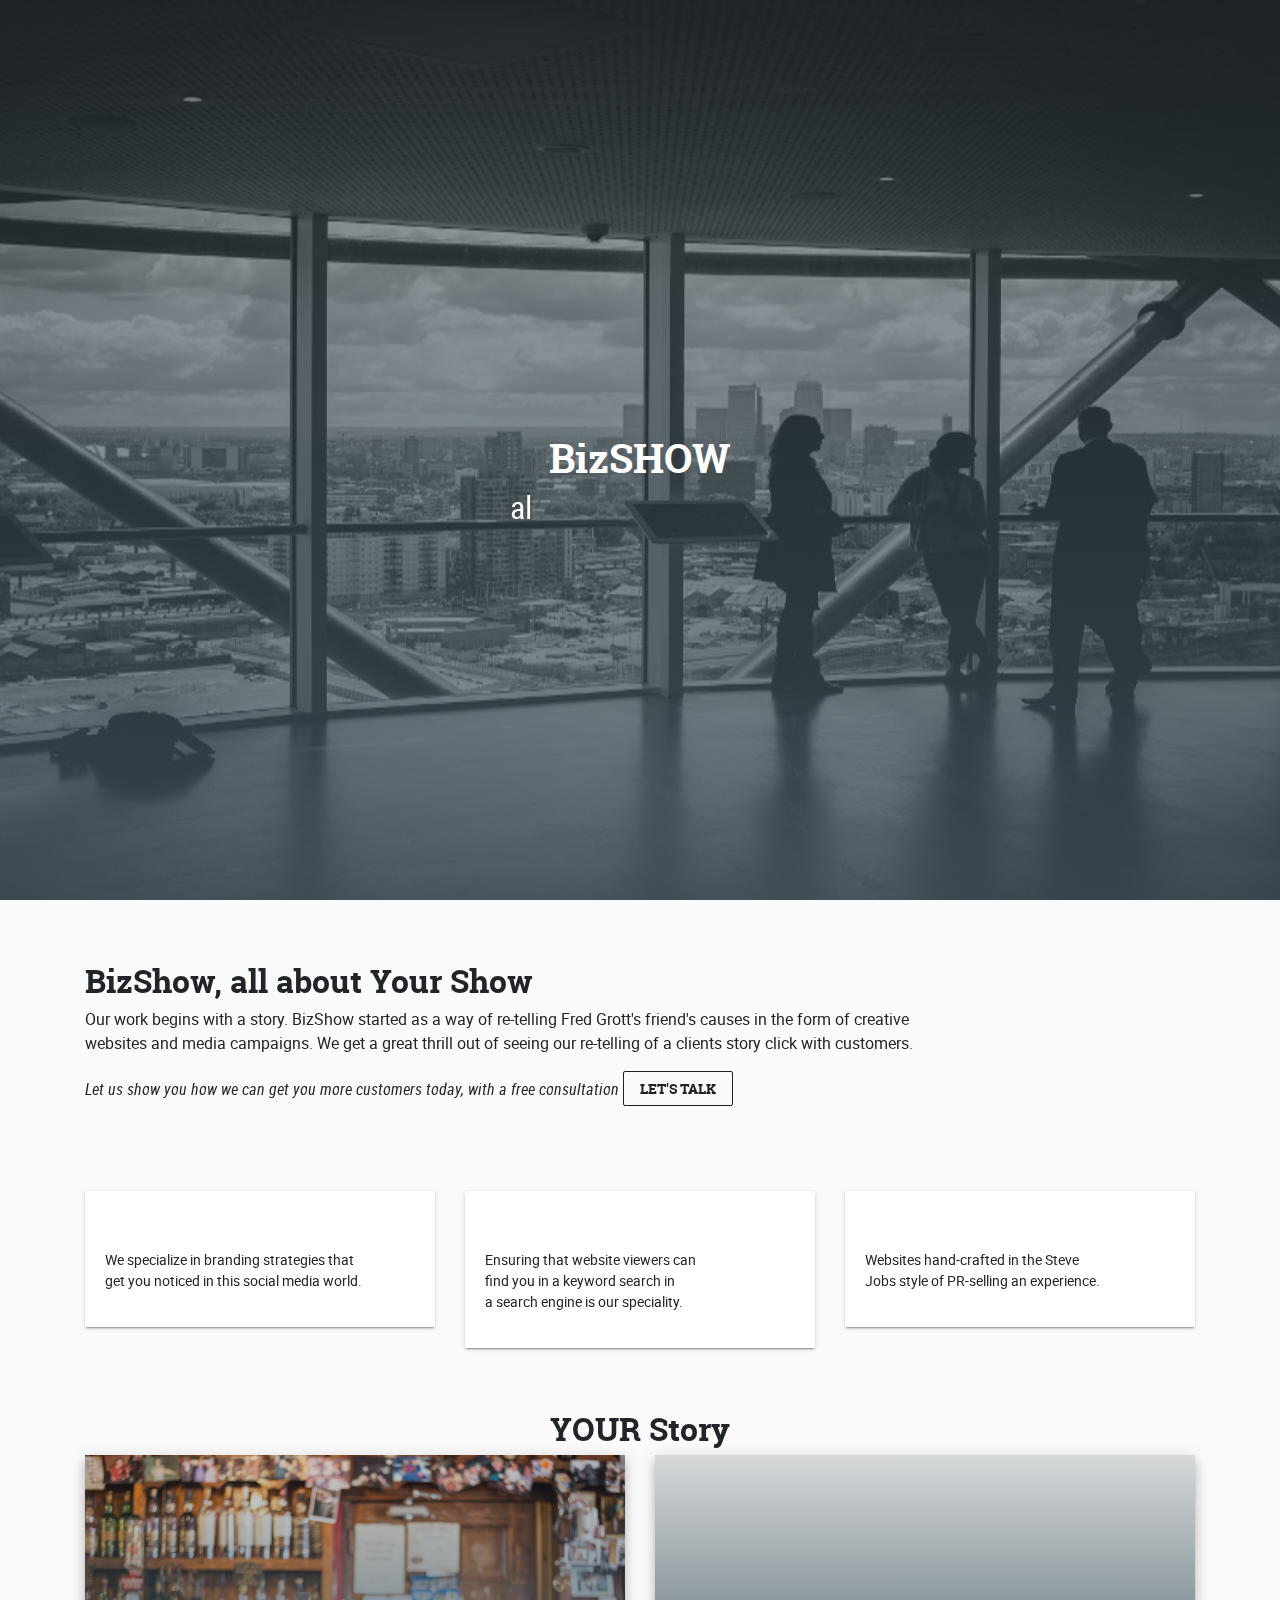
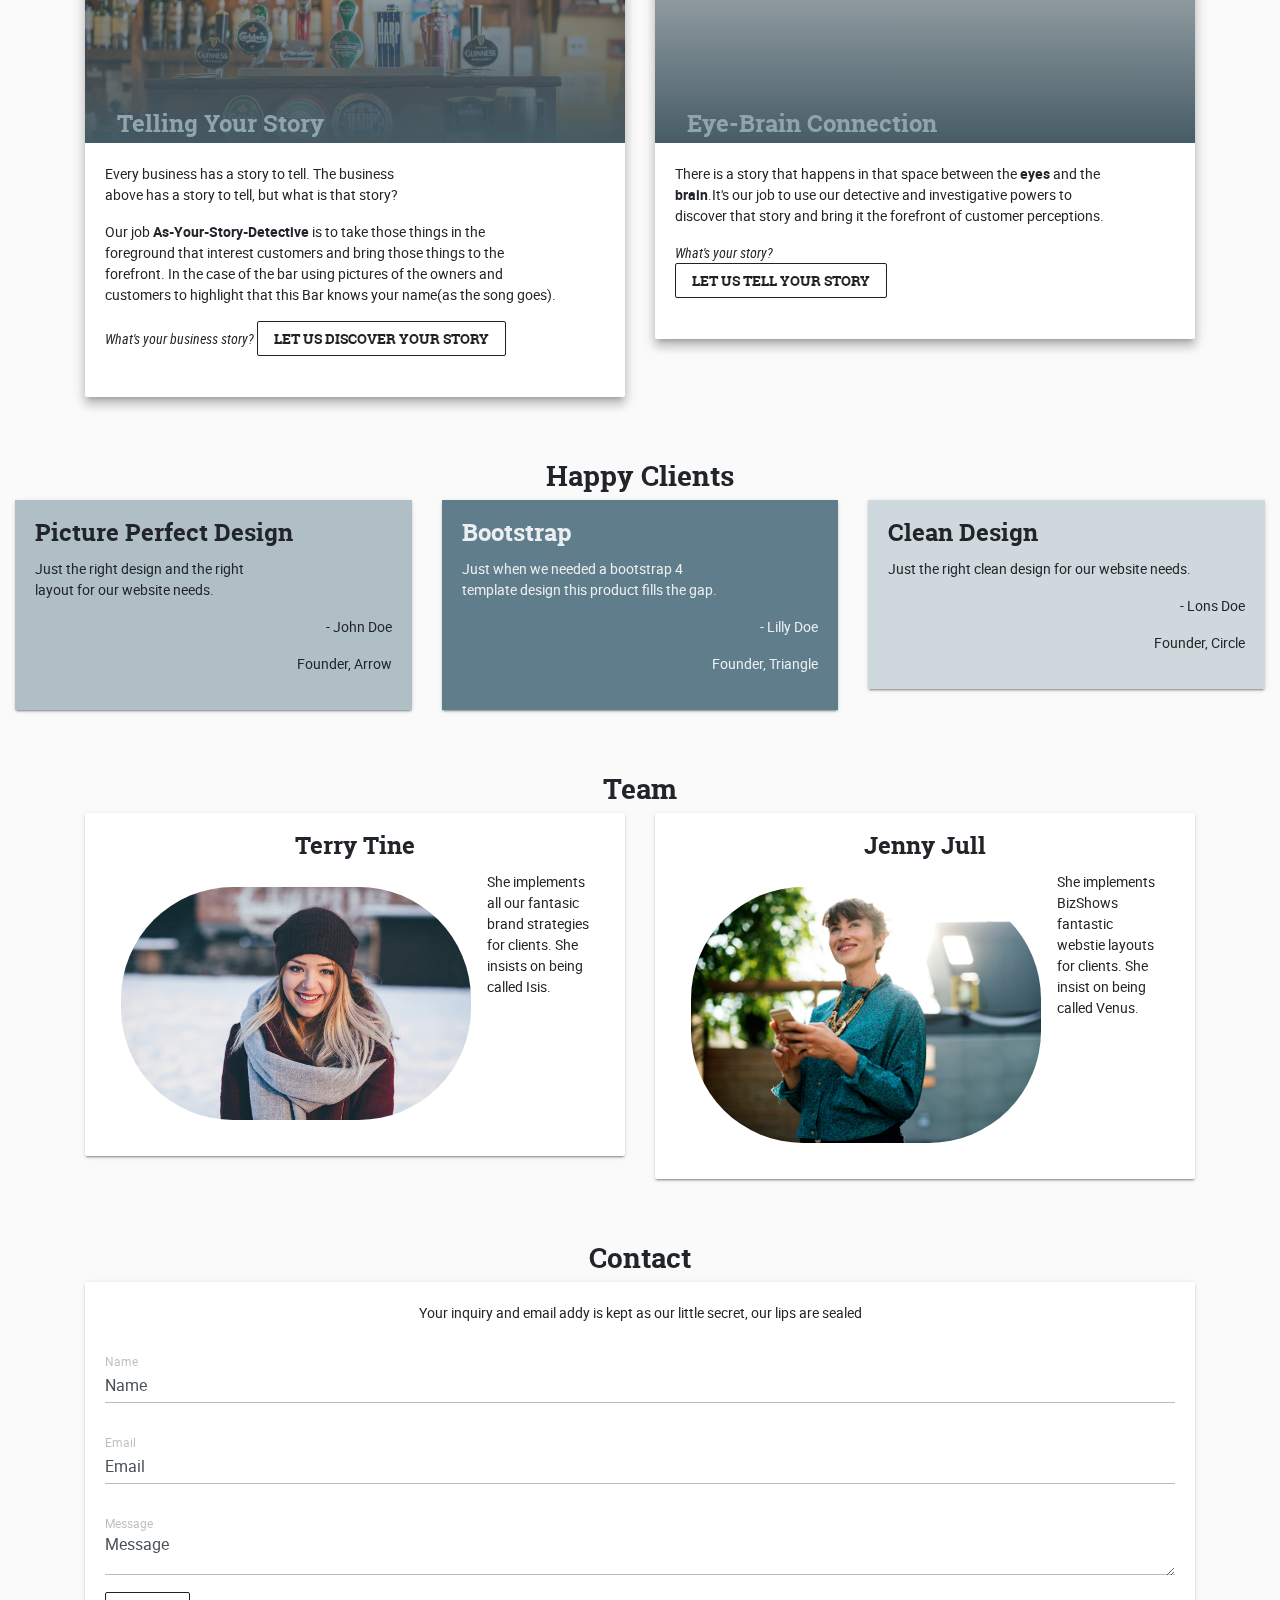
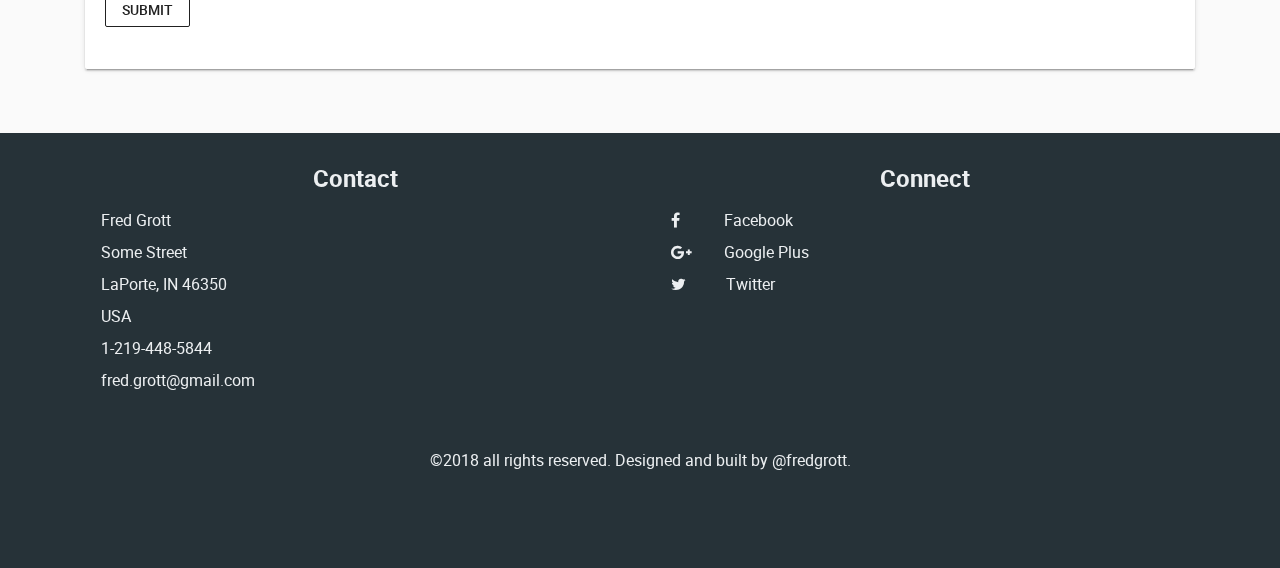
==== layout-four.html @ 737bef79 "v0.0.1" ====
<!-- BizShow
     Fred Grott
     0.0.1
-->
<!DOCTYPE html>
<html lang="en"><!-- html -->
  <head>
    <meta charset="utf-8">
    <meta name="viewport" content="width=device-width, initial-scale=1, shrink-to-fit=no, viewport-fit=cover">
    <meta name="description" content="BizShow Business  Template">
<meta name="robots" content="noindex, nofollow">
    <meta name="author" content="Fred Grott">
    <title>BizShow</title>
    <meta http-equiv="X-UA-Compatible" content="IE=edge">
    <!-- create a 512x512 favicon image and than use realfavicongenerator.net to generate these-->
    <link rel="apple-touch-icon" sizes="180x180" href="apple-touch-icon.png">
    <link rel="icon" type="image/png" sizes="32x32" href="favicon-32x32.png">
    <link rel="icon" type="image/png" sizes="16x16" href="favicon-16x16.png">
    <link rel="manifest" href="manifest.json">
    <link rel="mask-icon" href="safari-pinned-tab.svg" color="#5bbad5">
    <meta name="theme-color" content="#ffffff">
    <!-- order is:
                 1. fonts
                 2. BSM
                 3. 3rd party plugin css files
                 4. site css style file
    -->
    <link href="assets/css/fonts.css"  rel="stylesheet"  >
    <link href="assets/css/material-icons.css" rel="stylesheet" >
    <link href="assets/css/font-awesome.css" rel="stylesheet">
    <link href="assets/css/core/bootstrap-material-design.css" rel="stylesheet">
    <link href="assets/css/vendors/aos/aos.css" rel="stylesheet">
    <link href="assets/css/vendors/animate/animate.css" rel="stylesheet">
    <link href="assets/css/layout-four-style.css" rel="stylesheet">

    <!-- Schema.org markup goes here -->

    <!-- Open Graph markup goes here -->
    <!-- Twitter Card markup goes here -->
  </head>
  <body>
    <header class="hero-banner-variant-two-index">
      <div class="header-main">


            <div class="hero-caption" >
              <h1 class="hero-title">BizSHOW</h1>
              <h2 class="hero-phrase" data-in-effect="fadeInRight">all about YOUR Show</h2>
            </div>
          </div>

    </header>
    <main>
      <section class="misson" id="mission">
        <div class="container">
          <div class="row">
            <div class="col-sm-12">

              <div class=" ">

                 <h2 class="section-title" data-aos="fade-zoom-in" data-aos-delay="100" data-aos-anchor=".mission" data-aos-duration="2000">BizShow, all about Your Show</h2>
                 <div class="mission-block">
                       <p class="balance-text">Our work begins with a story. BizShow started as a way of re-telling Fred Grott's friend's causes in the form of creative websites and media campaigns. We get a great thrill out of seeing our re-telling of a clients story click with customers.</p>
                       <p class="call-to-action-text-secondary">Let us show you how we can get you more customers today, with a free consultation <a href="#!" class="button-text btn btn-outline-secondary " >Let's talk</a></p>
                 </div>
            </div>
            </div>
          </div>
        </div>
      </section>

      <section class="promo" id="services">
        <div class="container">
          <div class="row">

            <div class="col-lg-4 col-sm-12">

              <div class="card promo-card brand">
                <div class="card-body">
                  <!-- note: the aos transitions are triggered by individual card anchors as than they trigger at the right moment both on deskop and mobile rather than using a section anchors -->
                  <h1 class="card-title  mr-auto text-center" data-aos="flip-left" data-aos-delay="100" data-aos-anchor=".brand">Brand</h1>
                  <p class="promo-caption balance-text">We specialize in branding strategies that get you noticed in this social media world.</p>
                </div>
              </div><!-- ./card -->
            </div>
            <div class="col-lg-4 col-sm-12">

              <div class="card promo-card seo">
                <div class="card-body">
                  <h3 class="card-title mr-auto text-center" data-aos="flip-left" data-aos-delay="100" data-aos-anchor=".seo">SEO</h3>
                  <p class="promo-caption balance-text">Ensuring that website viewers can find you in a keyword search in a search engine is our speciality.</p>
                </div>
              </div><!-- ./card -->
            </div>
            <div class="col-lg-4 col-sm-12">

               <div class="card promo-card pr">
                  <div class="card-body">
                    <h3 class="card-title mr-auto text-center" data-aos="flip-left" data-aos-delay="100" data-aos-anchor=".pr">PR</h3>
                    <p class="promo-caption balance-text">Websites hand-crafted in the Steve Jobs style of PR-selling an experience.</p>
                  </div>
               </div><!-- ./card -->
            </div>
          </div><!-- ./row -->
        </div><!-- ./container -->
      </section>

      <section class="your-story" id="yourstory">
        <div class="container">
          <div class="row">
            <div class="col-sm-12">

                <h2 class="section-title mx-auto text-center">YOUR Story</h2>
            </div>
          </div>
          <div class="row">

            <div class="col-lg-6 col-sm-12">
              <div class="card bmd-card-raised your-bar">
                <div class="bar-image">
                  <h3 class="card-title" >Telling Your Story</h3>
                </div>

                <div class="card-body">

                  <p class="card-text balance-text">Every business has a story to tell. The business above has a story to tell, but what is that story?</p>
                  <p class="card-text balance-text">Our job <b>As-Your-Story-Detective</b> is to take those things in the foreground that interest customers and bring those things to the forefront. In the case of the bar using pictures of the owners and customers to highlight that this Bar knows your name(as the song goes).</p>
                  <p class="call-to-action-text-secondary">What's your business story? <a href="#!" class="btn btn-outline-secondary button-text ">Let Us Discover Your Story</a></p>
              </div>

            </div>
          </div>
            <div class="col-lg-6 col-sm-12">
              <div class="card bmd-card-raised your-image ">
                <div class="eye-image">
                  <h3 class="card-title" >Eye-Brain Connection</h3>
                </div>
                <div class="card-body">


                  <p class="card-text balance-text">There is a story that happens in that space between the <b>eyes</b> and the <b>brain</b>.It's our job to use our detective and investigative powers to discover that story and bring it the forefront of customer perceptions.</p>
                  <p class="call-to-action-text-secondary">What's your story?<br/> <a href="#!" class="btn btn-outline-secondary button-text ">Let Us Tell Your Story</a></p>
                </div>

              </div>
            </div>
          </div>
        </div><!-- ./container -->
      </section>

      <section class="customer-quotes" id="clientraves">
        <div class="container">
          <div class="row">
            <div class="col-md-12">

              <h3 class="section-title mx-auto text-center">Happy Clients</h3>
            </div>
          </div>
        </div>
        <div class="container-fluid">
          <div class="row">
            <div class="col-lg-4 col-sm-12">
              <div class="card client-card-one">
                <div class="card-body client-card-one">
                  <h3 class="card-title">Picture Perfect Design</h3>
                  <p class="card-text balance-text">Just the right design and the right layout for our website needs.</p>
                  <div class="text-right">
                      <p class="name">- John Doe</p>
                      <p class="designation">Founder, Arrow</p>
                    </div>
                </div>
              </div>
            </div>
            <div class="col-lg-4 col-sm-12">
              <div class="card client-card-two">
                <div class="card-body client-card-two">
                  <h3 class="card-title">Bootstrap</h3>
                  <p class="card-text balance-text">Just when we needed a bootstrap 4 template design this product fills the gap.</p>
                  <div class="text-right">
                      <p class="name">- Lilly Doe</p>
                      <p class="designation">Founder, Triangle</p>
                    </div>
                </div>
              </div>
            </div>
            <div class="col-lg-4 col-sm-12">
              <div class="card client-card-three">
                <div class="card-body client-card-three">
                  <h3 class="card-title">Clean Design</h3>
                  <p class="card-text balance">Just the right clean design for our website needs.</p>
                  <div class="text-right">
                      <p class="name">- Lons Doe</p>
                      <p class="designation">Founder, Circle</p>
                    </div>
                </div>
              </div>
            </div>
          </div>
        </div>
      </section>

      <section class="team" id="team">
        <div class="container">
          <div class="row">
            <div class="col-md-12">

              <h3 class="section-title mx-auto text-center">Team</h3>
            </div>
          </div>
        </div>
        <div class="container">
          <div class="row">
            <div class="col-lg-6 col-sm-12">
              <div class="card">
                <div class="card-body">
                  <h2 class="card-title mx-auto text-center">Terry Tine</h2>
                  <img class="team-oval float-left" src="assets/images/layout-two/pexels-photo-324658.jpg">
                  <p class="balance-text">She implements all our fantasic brand strategies for clients. She insists on being called Isis.</p>
                </div>
              </div>
            </div>
            <div class="col-lg-6 col-sm-12">
              <div class="card">
                <div class="card-body">
                    <h2 class="card-title mx-auto text-center">Jenny Jull</h2>
                  <img class="team-oval float-left" src="assets/images/layout-two/pexels-photo-407237.jpg">
                  <p class="balance-text">She implements BizShows fantastic webstie layouts for clients. She insist on being called Venus.</p>
                </div>
              </div>
            </div>
          </div>
        </div>
      </section>

      <section class="contact" id="contact">
        <div class="container">
          <div class="row">
            <div class="col-md-12">

              <h3 class="section-title mx-auto text-center">Contact</h3>
            </div>
          </div>
        </div>
        <div class="container">
          <div class="row">
               <div class="col-sm-12">
                 <div class="card">
                   <div class="card-body">

                     <!-- example of microcopy...stray off of the formal language a bit and
                          make it feel personal directed to that website viewer-->
                     <p class="mx-auto text-center">Your inquiry and email addy is kept as our little secret, our lips are sealed</p>
                     <!-- several bmd form classes do not work on MSIE,  floating label is one of them

                          also remember we have unequal css control of form controls MSIE
                          versus Chrome, FF, Opera, MS Edge,  and Safari

                          note: I use values on inputs as it saves me having to do the
                                css work-arounds for placeholders
                      -->
                     <form >
                       <div class="form-group bmd-form-group">

                           <label for="formName" >Name</label>
                          <input type="text" value="Name" class="form-control" id="formName" />
                        </div>
                        <div class="form-group bmd-form-group">
                          <label for="formEmail" >Email</label>
                         <input type="email" value="Email" id="formEmail" class="form-control"/>
                       </div>
                       <div class="form-group bmd-form-group">
                         <label for="formMessage" >Message</label>
                         <textarea class="form-control" if="formMessage">Message</textarea>
                       </div>

                         <button type="submit" class="btn  btn-outline">Submit</button>
                       </form>
                   </div>
                 </div>
               </div>
          </div>
        </div>
      </section>

    </main>
    <footer class="bizshow-footer  mx-auto text-center">
        <div class="container">
           <div class="row">
              <div class="col-lg-6 col-sm-12">
                  <h4 class="footer-col-header">Contact</h4>

                  <ul class="list-group bmd-list-group-sm">
                    <li class="list-group-item">Fred Grott</li>
                    <li class="list-group-item">Some Street</li>
                    <li class="list-group-item">LaPorte, IN 46350</li>
                    <li class="list-group-item">USA</li>
                    <li class="list-group-item"><a href="tel:1-219-448-5844">1-219-448-5844</a></li>
                    <li class="list-group-item"><a href="mailto:fred.grott@gmail.com">fred.grott@gmail.com</a></li>
                 </ul>

              </div>

              <div class="col-lg-6 col-sm-12">
            <h4 class="footer-col-header">Connect</h4>
            <ul class="list-group bmd-list-group-sm">
              <li class="list-group-item "><a href="#!" target="_blank"><i class="fa fa-facebook"></i>&nbsp;&nbsp;&nbsp;Facebook</a></li>
              <li class="list-group-item "><a href="#!" target="_blank"><i class="fa fa-google-plus"></i>Google Plus</a></li>
              <li class="list-group-item "><a href="#!" target="_blank"><i class="fa fa-twitter"></i>&nbsp;&nbsp;Twitter</a></li>

            </ul>
          </div>
        </div>
        <div class="row">

              <div class="col-sm-12">
                 <div class=" p-3 p-md-5">

                    <p>&copy;2018 all rights reserved. Designed and built by <a href="https://twitter.com/fredgrott" target="_blank" >@fredgrott</a>.</p>
                 </div>
             </div><!-- ./col -->
          </div><!-- ./row -->
         </div><!-- ./container -->
    </footer>

     <!-- Google Analytics -->
     <!-- js goes here to make page load faster, order is:

                   1. jquery
                   2. BSM deps and BS deps, popper snackbarjs and tether
                   3. BSM
                   4. viewport bug js
                   5. 3rd party jqueery plugins
                   6  init js file
        -->
      <script src="assets/js/core/jquery-3.2.1.js"></script>
      <script src="assets/js/core/popper.min.js"></script>
      <script src="assets/js/core/snackbar.min.js"></script>
      <script src="assets/js/core/tether.min.js"></script>
      <script src="assets/js/core/bootstrap-material-design.js"></script>
      <!-- BSM docs example shows this BS dep workaround coming after the bs js import -->
      <script src="assets/js/core/ie10-viewport-bug-workaround.js"></script>


      <script src="assets/js/vendors/aos/aos.js"></script>
      <script src="assets/js/vendors/bounce/bounce.js"></script>
      <script src="assets/js/vendors/lettering/jquery.lettering.js"></script>
      <script src="assets/js/vendors/balancetext/balancetext.js"></script>
      <script src="assets/js/vendors/textillate/jquery.textillate.js"></script>
      <script src="assets/js/layout-four-init.js"></script>
  </body>
</html><!-- ./html -->
---- assets/css/fonts.css ----
/*  BizShow
    Fred Grott
    0.0.1

    0 Roboto
    1 Roboto Condensed
    2 Roboto Mono
    3 Roboto Slab

*/

/* 0 Roboto, sans-serif */
@font-face {
  font-family: 'Roboto';
  font-style: italic;
  font-weight: 100;
  src: url('../fonts/roboto/roboto-thinitalic-webfont.eot');
  src: url('../fonts/roboto/roboto-thinitalic-webfont.eot?#iefix') format('embedded-opentype'),
       url('../fonts/roboto/roboto-thinitalic-webfont.woff2') format('woff2'),
       url('../fonts/roboto/roboto-thinitalic-webfont.woff') format('woff'),
       url('../fonts/roboto/roboto-thinitalic-webfont.ttf') format('truetype'),
       url('../fonts/roboto/roboto-thinitalic-webfont.svg#roboto') format('svg');
}
@font-face {
  font-family: 'Roboto';
  font-style: normal;
  font-weight: 100;
  src: url('../fonts/roboto/roboto-thin-webfont.eot');
  src: url('../fonts/roboto/roboto-thin-webfont.eot?#iefix') format('embedded-opentype'),
       url('../fonts/roboto/roboto-thin-webfont.woff2') format('embedded-opentype'),
       url('../fonts/roboto/roboto-thin-webfont.woff') format('woff'),
       url('../fonts/roboto/roboto-thin-webfont.ttf') format('truetype'),
       url('../fonts/roboto/roboto-thin-webfont.svg#roboto') format('svg');
}
@font-face {
  font-family: 'Roboto';
  font-style: italic;
  font-weight: 300;
  src: url('../fonts/roboto/roboto-lightitalic-webfont.eot');
  src: url('../fonts/roboto/roboto-lightitalic-webfont.eot?#iefix') format('embedded-opentype'),
       url('../fonts/roboto/roboto-lightitalic-webfont.woff2') format('woff2'),
       url('../fonts/roboto/roboto-lightitalic-webfont.woff') format('woff'),
       url('../fonts/roboto/roboto-lightitalic-webfont.ttf') format('truetype'),
       url('../fonts/roboto/roboto-lightitalic-webfont.svg#roboto') format('svg');
}
@font-face {
  font-family: 'Roboto';
  font-style: normal;
  font-weight: 300;
  src: url('../fonts/roboto/roboto-light-webfont.eot');
  src: url('../fonts/roboto/roboto-light-webfont.eot?#iefix') format('embedded-opentype'),
       url('../fonts/roboto/roboto-light-webfont.woff2') format('woff2'),
       url('../fonts/roboto/roboto-light-webfont.woff') format('woff'),
       url('../fonts/roboto/roboto-light-webfont.ttf') format('truetype'),
       url('../fonts/roboto/roboto-light-webfont.svg#roboto') format('svg');
}
@font-face {
  font-family: 'Roboto';
  font-style: italic;
  font-weight: 400;
  src: url('../fonts/roboto/roboto-italic-webfont.eot');
  src: url('../fonts/roboto/roboto-italic-webfont.eot?#iefix') format('embedded-opentype'),
       url('../fonts/roboto/roboto-italic-webfont.woff2') format('woff2'),
       url('../fonts/roboto/roboto-italic-webfont.woff') format('woff'),
       url('../fonts/roboto/roboto-italic-webfont.ttf') format('truetype'),
       url('../fonts/roboto/roboto-italic-webfont.svg#roboto') format('svg');
}
@font-face {
  font-family: 'Roboto';
  font-style: normal;
  font-weight: 400;
  src: url('../fonts/roboto/roboto-regular-webfont.eot');
  src: url('../fonts/roboto/roboto-regular-webfont.eot?#iefix') format('embedded-opentype'),
       url('../fonts/roboto/roboto-regular-webfont.woff2') format('woff2'),
       url('../fonts/roboto/roboto-regular-webfont.woff') format('woff'),
       url('../fonts/roboto/roboto-regular-webfont.ttf') format('truetype'),
       url('../fonts/roboto/roboto-regular-webfont.svg#roboto') format('svg');
}
@font-face {
  font-family: 'Roboto';
  font-style: italic;
  font-weight: 500;
  src: url('../fonts/roboto/roboto-mediumitalic-webfont.eot');
  src: url('../fonts/roboto/roboto-mediumitalic-webfont.eot?#iefix') format('embedded-opentype'),
       url('../fonts/roboto/roboto-mediumitalic-webfont.woff2') format('woff2'),
       url('../fonts/roboto/roboto-mediumitalic-webfont.woff') format('woff'),
       url('../fonts/roboto/roboto-mediumitalic-webfont.ttf') format('truetype'),
       url('../fonts/roboto/roboto-mediumitalic-webfont.svg#roboto') format('svg');
}
@font-face {
  font-family: 'Roboto';
  font-style: normal;
  font-weight: 500;
  src: url('../fonts/roboto/roboto-medium-webfont.eot');
  src: url('../fonts/roboto/roboto-medium-webfont.eot?#iefix') format('embedded-opentype'),
       url('../fonts/roboto/roboto-medium-webfont.woff2') format('woff2'),
       url('../fonts/roboto/roboto-medium-webfont.woff') format('woff'),
       url('../fonts/roboto/roboto-medium-webfont.ttf') format('truetype'),
       url('../fonts/roboto/roboto-medium-webfont.svg#roboto') format('svg');
}
@font-face {
  font-family: 'Roboto';
  font-style: italic;
  font-weight: 700;
  src: url('../fonts/roboto/roboto-bolditalic-webfont.eot');
  src: url('../fonts/roboto/roboto-bolditalic-webfont.eot?#iefix') format('embedded-opentype'),
       url('../fonts/roboto/roboto-bolditalic-webfont.woff2') format('woff2'),
       url('../fonts/roboto/roboto-bolditalic-webfont.woff') format('woff'),
       url('../fonts/roboto/roboto-bolditalic-webfont.ttf') format('truetype'),
       url('../fonts/roboto/roboto-bolditalic-webfont.svg#roboto') format('svg');
}
@font-face {
  font-family: 'Roboto';
  font-style: normal;
  font-weight: 700;
  src: url('../fonts/roboto/roboto-bold-webfont.eot');
  src: url('../fonts/roboto/roboto-bold-webfont.eot?#iefix') format('embedded-opentype'),
       url('../fonts/roboto/roboto-bold-webfont.woff2') format('woff2'),
       url('../fonts/roboto/roboto-bold-webfont.woff') format('woff'),
       url('../fonts/roboto/roboto-bold-webfont.ttf') format('truetype'),
       url('../fonts/roboto/roboto-bold-webfont.svg') format('svg');
}
@font-face {
  font-family: 'Roboto';
  font-style: italic;
  font-weight: 900;
  src: url('../fonts/roboto/roboto-blackitalic-webfont.eot');
  src: url('../fonts/roboto/roboto-blackitalic-webfont.eot?#iefix') format('embedded-opentype'),
       url('../fonts/roboto/roboto-blackitalic-webfont.woff2') format('woff2'),
       url('../fonts/roboto/roboto-blackitalic-webfont.woff') format('woff'),
       url('../fonts/roboto/roboto-blackitalic-webfont.ttf') format('truetype'),
       url('../fonts/roboto/roboto-blackitalic-webfont.svg#roboto') format('svg');
}
@font-face {
  font-family: 'Roboto';
  font-style: normal;
  font-weight: 900;
  src: url('../fonts/roboto/roboto-black-webfont.eot');
  src: url('../fonts/roboto/roboto-black-webfont.eot?#iefix') format('embedded-opentype'),
       url('../fonts/roboto/roboto-black-webfont.woff2') format('woff2'),
       url('../fonts/roboto/roboto-black-webfont.woff') format('woff'),
       url('../fonts/roboto/roboto-black-webfont.ttf') format('truetype'),
       url('../fonts/roboto/roboto-black-webfont.svg#roboto') format('svg');
}

/* 1 Roboto Condensed, sans-serif */
@font-face {
  font-family: 'Roboto Condensed';
  font-style: italic;
  font-weight: 300;
  src: url('../fonts/robotocondensed/robotocondensed-lightitalic.eot');
  src: url('../fonts/robotocondensed/robotocondensed-lightitalic.eot?#iefix') format('embedded-opentype'),
       url('../fonts/robotocondensed/robotocondensed-lightitalic.woff2') format('woff2'),
       url('../fonts/robotocondensed/robotocondensed-lightitalic.woff') format('woff'),
       url('../fonts/robotocondensed/robotocondensed-lightitalic.ttf') format('truetype'),
       url('../fonts/robotocondensed/robotocondensed-lightitalic.svg#robotocondensed') format('svg');
}
@font-face {
  font-family: 'Roboto Condensed';
  font-style: normal;
  font-weight: 300;
  src: url('../fonts/robotocondensed/robotocondensed-light.eot');
  src: url('../fonts/robotocondensed/robotocondensed-light.eot?#iefix') format('embedded-opentype'),
       url('../fonts/robotocondensed/robotocondensed-light.woff2') format('woff2'),
       url('../fonts/robotocondensed/robotocondensed-light.woff') format('woff'),
       url('../fonts/robotocondensed/robotocondensed-light.ttf') format('truetype'),
       url('../fonts/robotocondensed/robotocondensed-light.svg#robotocondensed') format('svg');
}
@font-face {
  font-family: 'Roboto Condensed';
  font-style: italic;
  font-weight: 400;
  src: url('../fonts/robotocondensed/robotocondensed-italic.eot');
  src: url('../fonts/robotocondensed/robotocondensed-italic.eot?#iefix') format('embedded-opentype'),
       url('../fonts/robotocondensed/robotocondensed-italic.woff2') format('woff2'),
       url('../fonts/robotocondensed/robotocondensed-italic.woff') format('woff'),
       url('../fonts/robotocondensed/robotocondensed-italic.ttf') format('truetype'),
       url('../fonts/robotocondensed/robotocondensed-italic.svg#robotocondensed') format('svg');
}
@font-face {
  font-family: 'Roboto Condensed';
  font-style: normal;
  font-weight: 400;
  src: url('../fonts/robotocondensed/robotocondensed-regular.eot');
  src: url('../fonts/robotocondensed/robotocondensed-regular.eot?#iefix') format('embedded-opentype'),
       url('../fonts/robotocondensed/robotocondensed-regular.woff2') format('woff2'),
       url('../fonts/robotocondensed/robotocondensed-regular.woff') format('woff'),
       url('../fonts/robotocondensed/robotocondensed-regular.ttf') format('truetype'),
       url('../fonts/robotocondensed/robotocondensed-regular.svg#robotocondensed') format('svg');
}
@font-face {
  font-family: 'Roboto Condensed';
  font-style: italic;
  font-weight: 700;
  src: url('../fonts/robotocondensed/robotocondensed-bolditalic.eot');
  src: url('../fonts/robotocondensed/robotocondensed-bolditalic.eot?#iefix') format('embedded-opentype'),
       url('../fonts/robotocondensed/robotocondensed-bolditalic.woff2') format('woff2'),
       url('../fonts/robotocondensed/robotocondensed-bolditalic.woff') format('woff'),
       url('../fonts/robotocondensed/robotocondensed-bolditalic.ttf') format('truetype'),
       url('../fonts/robotocondensed/robotocondensed-bolditalic.svg#robotocondensed') format('svg');
}
@font-face {
  font-family: 'Roboto Condensed';
  font-style: normal;
  font-weight: 700;
  src: url('../fonts/robotocondensed/robotocondensed-bold.eot');
  src: url('../fonts/robotocondensed/robotocondensed-bold.eot?#iefix') format('embedded-opentype'),
       url('../fonts/robotocondensed/robotocondensed-bold.woff2') format('woff2'),
       url('../fonts/robotocondensed/robotocondensed-bold.woff') format('woff'),
       url('../fonts/robotocondensed/robotocondensed-bold.ttf') format('truetype'),
       url('../fonts/robotocondensed/robotocondensed-bold.svg#robotocondensed') format('svg');
}

/* 2 Roboto Mono */
@font-face {
  font-family: 'Roboto Mono';
  font-style: italic;
  font-weight: 100;
  src: url('../fonts/robotomono/robotomono-thinitalic.eot');
  src: url('../fonts/robotomono/robotomono-thinitalic.eot?#iefix') format('embedded-opentype'),
       url('../fonts/robotomono/robotomono-thinitalic.woff2') format('woff2'),
       url('../fonts/robotomono/robotomono-thinitalic.woff') format('woff'),
       url('../fonts/robotomono/robotomono-thinitalic.ttf') format('truetype'),
       url('../fonts/robotomono/robotomono-thinitalic.svg#robotomono') format('svg');
}
@font-face {
  font-family: 'Roboto Mono';
  font-style: normal;
  font-weight: 100;
  src: url('../fonts/robotomono/robotomono-thin.eot');
  src: url('../fonts/robotomono/robotomono-thin.eot?#iefix') format('embedded-opentype'),
       url('../fonts/robotomono/robotomono-thin.woff2') format('woff2'),
       url('../fonts/robotomono/robotomono-thin.woff') format('woff'),
       url('../fonts/robotomono/robotomono-thin.ttf') format('truetype'),
       url('../fonts/robotomono/robotomono-thin.svg#robotomono') format('svg');
}
@font-face {
  font-family: 'Roboto Mono';
  font-style: italic;
  font-weight: 300;
  src: url('../fonts/robotomono/robotomono-lightitalic.eot');
  src: url('../fonts/robotomono/robotomono-lightitalic.eot?#iefix') format('embedded-opentype'),
       url('../fonts/robotomono/robotomono-lightitalic.woff2') format('woff2'),
       url('../fonts/robotomono/robotomono-lightitalic.woff') format('woff'),
       url('../fonts/robotomono/robotomono-lightitalic.ttf') format('truetype'),
       url('../fonts/robotomono/robotomono-lightitalic.svg#robotomono') format('svg');
}
@font-face {
  font-family: 'Roboto Mono';
  font-style: normal;
  font-weight: 300;
  src: url('../fonts/robotomono/robotomono-light.eot');
  src: url('../fonts/robotomono/robotomono-light.eot?#iefix') format('embedded-opentype'),
       url('../fonts/robotomono/robotomono-light.woff2') format('woff2'),
       url('../fonts/robotomono/robotomono-light.woff') format('woff'),
       url('../fonts/robotomono/robotomono-light.ttf') format('truetype'),
       url('../fonts/robotomono/robotomono-light.svg#robotomono') format('truetype');
}
@font-face {
  font-family: 'Roboto Mono';
  font-style: italic;
  font-weight: 400;
  src: url('../fonts/robotomono/robotomono-italic.eot');
  src: url('../fonts/robotomono/robotomono-italic.eot?#iefix') format('embedded-opentype'),
       url('../fonts/robotomono/robotomono-italic.woff2') format('woff2'),
       url('../fonts/robotomono/robotomono-italic.woff') format('woff'),
       url('../fonts/robotomono/robotomono-italic.ttf') format('truetype'),
       url('../fonts/robotomono/robotomono-italic.svg#robotomono') format('svg');
}
@font-face {
  font-family: 'Roboto Mono';
  font-style: normal;
  font-weight: 400;
  src: url('../fonts/robotomono/robotomono-regular.eot');
  src: url('../fonts/robotomono/robotomono-regular.eot?#iefix') format('embedded-opentype'),
       url('../fonts/robotomono/robotomono-regular.woff2') format('woff2'),
       url('../fonts/robotomono/robotomono-regular.woff') format('woff'),
       url('../fonts/robotomono/robotomono-regular.ttf') format('truetype'),
       url('../fonts/robotomono/robotomono-regular.svg#robotomono') format('svg');
}
@font-face {
  font-family: 'Roboto Mono';
  font-style: italic;
  font-weight: 500;
  src: url('../fonts/robotomono/robotomono-mediumitalic.eot');
  src: url('../fonts/robotomono/robotomono-mediumitalic.eot?#iefix') format('embedded-opentype'),
       url('../fonts/robotomono/robotomono-mediumitalic.woff2') format('woff2'),
       url('../fonts/robotomono/robotomono-mediumitalic.woff') format('woff'),
       url('../fonts/robotomono/robotomono-mediumitalic.ttf') format('truetype'),
       url('../fonts/robotomono/robotomono-mediumitalic.svg#robotomono') format('svg');
}
@font-face {
  font-family: 'Roboto Mono';
  font-style: normal;
  font-weight: 500;
  src: url('../fonts/robotomono/robotomono-emdium.eot');
  src: url('../fonts/robotomono/robotomono-medium.eot?#iefix') format('embedded-opentype'),
       url('../fonts/robotomono/robotomono-medium.woff2') format('woff2'),
       url('../fonts/robotomono/robotomono-medium.woff') format('woff'),
       url('../fonts/robotomono/robotomono-medium.ttf') format('truetype'),
       url('../fonts/robotomono/robotomono-medium.svg#robotomono') format('svg');
}
@font-face {
  font-family: 'Roboto Mono';
  font-style: italic;
  font-weight: 700;
  src: url('../fonts/robotomono/robotomono-bolditalic.eeot');
  src: url('../fonts/robotomono/robotomono-bolditalic.eot?#iefix') format('embedded-opentype'),
       url('../fonts/robotomono/robotomono-bolditalic.woff2') format('woff2'),
       url('../fonts/robotomono/robotomono-bolditalic.woff') format('woff'),
       url('../fonts/robotomono/robotomono-bolditalic.ttf') format('truetype'),
       url('../fonts/robotomono/robotomono-bolditalic.svg#robotomono') format('svg');
}
@font-face {
  font-family: 'Roboto Mono';
  font-style: normal;
  font-weight: 700;
  src: url('../fonts/robotomono/robotomono-bold.eot');
  src: url('../fonts/robotomono/robotomono-bold.eot?#iefix') format('embedded-opentype'),
       url('../fonts/robotomono/robotomono-bold.woff2') format('woff2'),
       url('../fonts/robotomono/robotomono-bold.woff') format('woff'),
       url('../fonts/robotomono/robotomono-bold.ttf') format('truetype'),
       url('../fonts/robotomono/robotomono-bold.svg#robotomono') format('svg');
}

/* 3 Roboto Slab, serif */
@font-face {
  font-family: 'Roboto Slab';
  font-style: italic;
  font-weight: 100;
  src: url('../fonts/robotoslab/robotoslab-thinitalic.eot');
  src: url('../fonts/robotoslab/robotoslab-thinitalic.eot?#iefix') format('embedded-opentype'),
       url('../fonts/robotoslab/robotoslab-thinitalic.woff2') format('woff2'),
       url('../fonts/robotoslab/robotoslab-thinitalic.woff') format('woff'),
       url('../fonts/robotoslab/robotoslab-thinitalic.ttf') format('truetype'),
       url('../fonts/robotoslab/robotoslab-thinitalic.svg#robotoslab') format('svg');
}
@font-face {
  font-family: 'Roboto Slab';
  font-style: normal;
  font-weight: 100;
  src: url('../fonts/robotoslab/robotoslab-thin.eot');
  src: url('../fonts/robotoslab/robotoslab-thin.eot?#iefix') format('embedded-opentype'),
       url('../fonts/robotoslab/robotoslab-thin.woff2') format('woff2'),
       url('../fonts/robotoslab/robotoslab-thin.woff') format('woff'),
       url('../fonts/robotoslab/robotoslab-thin.ttf') format('truetype'),
       url('../fonts/robotoslab/robotoslab-thin.svg#robotoslab') format('svg');
}
@font-face {
  font-family: 'Roboto Slab';
  font-style: italic;
  font-weight: 300;
  src: url('../fonts/robotoslab/robotoslab-lightitalic.eot');
  src: url('../fonts/robotoslab/robotoslab-lightitalic.eot?#iefix') format('embedded-opentype'),
       url('../fonts/robotoslab/robotoslab-lightitalic.woff2') format('woff2'),
       url('../fonts/robotoslab/robotoslab-lightitalic.woff') format('woff'),
       url('../fonts/robotoslab/robotoslab-lightitalic.ttf') format('truetype'),
       url('../fonts/robotoslab/robotoslab-lightitalic.svg#robotoslab') format('svg');
}
@font-face {
  font-family: 'Roboto Slab';
  font-style: normal;
  font-weight: 300;
  src: url('../fonts/robotoslab/robotoslab-light.eot');
  src: url('../fonts/robotoslab/robotoslab-light.eot?#iefix') format('embedded-opentype'),
       url('../fonts/robotoslab/robotoslab-light.woff2') format('woff2'),
       url('../fonts/robotoslab/robotoslab-light.woff') format('woff'),
       url('../fonts/robotoslab/robotoslab-light.ttf') format('truetype'),
       url('../fonts/robotoslab/robotoslab-light.svg#robotoslab') format('truetype');
}
@font-face {
  font-family: 'Roboto Slab';
  font-style: italic;
  font-weight: 400;
  src: url('../fonts/robotoslab/robotoslab-italic.eot');
  src: url('../fonts/robotoslab/robotoslab-italic.eot?#iefix') format('embedded-opentype'),
       url('../fonts/robotoslab/robotoslab-italic.woff2') format('woff2'),
       url('../fonts/robotoslab/robotoslab-italic.woff') format('woff'),
       url('../fonts/robotoslab/robotoslab-italic.ttf') format('truetype'),
       url('../fonts/robotoslab/robotoslab-italic.svg#robotoslab') format('svg');
}
@font-face {
  font-family: 'Roboto Slab';
  font-style: normal;
  font-weight: 400;
  src: url('../fonts/robotoslab/robotoslab-regular.eot');
  src: url('../fonts/robotoslab/robotoslab-regular.eot?#iefix') format('embedded-opentype'),
       url('../fonts/robotoslab/robotoslab-regular.woff2') format('woff2'),
       url('../fonts/robotoslab/robotoslab-regular.woff') format('woff'),
       url('../fonts/robotoslab/robotoslab-regular.ttf') format('trutype'),
       url('../fonts/robotoslab/robotoslab-regular.svg#robotoslab') format('truetype');
}
@font-face {
  font-family: 'Roboto Slab';
  font-style: italic;
  font-weight: 700;
  src: url('../fonts/robotoslab/robotoslab-bolditalic.eot');
  src: url('../fonts/robotoslab/robotoslab-bolditalic.eot?#iefix') format('embedded-opentype'),
       url('../fonts/robotoslab/robotoslab-bolditalic.woff2') format('woff2'),
       url('../fonts/robotoslab/robotoslab-bolditalic.woff') format('woff'),
       url('../fonts/robotoslab/robotoslab-bolditalic.ttf') format('truetype'),
       url('../fonts/robotoslab/robotoslab-bolditalic.svg#robotoslab') format('svg');
}
@font-face {
  font-family: 'Roboto Slab';
  font-style: normal;
  font-weight: 700;
  src: url('../fonts/robotoslab/robotoslab-bold.eot');
  src: url('../fonts/robotoslab/robotoslab-bold.eot?#iefix') format('embedded-opentype'),
       url('../fonts/robotoslab/robotoslab-bold.woff2') format('woff2'),
       url('../fonts/robotoslab/robotoslab-bold.woff') format('woff'),
       url('../fonts/robotoslab/robotoslab-bold.ttf') format('truetype'),
       url('../fonts/robotoslab/robotoslab-bold.svg#robotoslab') format('svg');
}
---- assets/css/material-icons.css ----
/*

   if the icon font you want to use does not have every format than
   use fotnsquirrel's service and upload to them and they will
   automattically convert and create a full webfont kit with the
   all the formats and the correct css file to use.*/
@font-face {
  font-family: 'Material Icons';
  font-style: normal;
  font-weight: 400;
  src: url('../fonts/materialicons/MaterialIcons-Regular.eot'); /* For IE6-8 */
  src: local('Material Icons'),
       local('MaterialIcons-Regular'),
       url('../fonts/materialicons/MaterialIcons-Regular.woff2') format('woff2'),
       url('../fonts/materialicons/MaterialIcons-Regular.woff') format('woff'),
       url('../fonts/materialicons/MaterialIcons-Regular.ttf') format('truetype');
}

.material-icons {
  font-family: 'Material Icons';
  font-weight: normal;
  font-style: normal;
  font-size: 24px;  /* Preferred icon size */
  display: inline-block;
  line-height: 1;
  text-transform: none;
  letter-spacing: normal;
  word-wrap: normal;
  white-space: nowrap;
  direction: ltr;

  /* Support for all WebKit browsers. */
  -webkit-font-smoothing: antialiased;
  /* Support for Safari and Chrome. */
  text-rendering: optimizeLegibility;

  /* Support for Firefox. */
  -moz-osx-font-smoothing: grayscale;

  /* Support for IE. */
  font-feature-settings: 'liga';
}
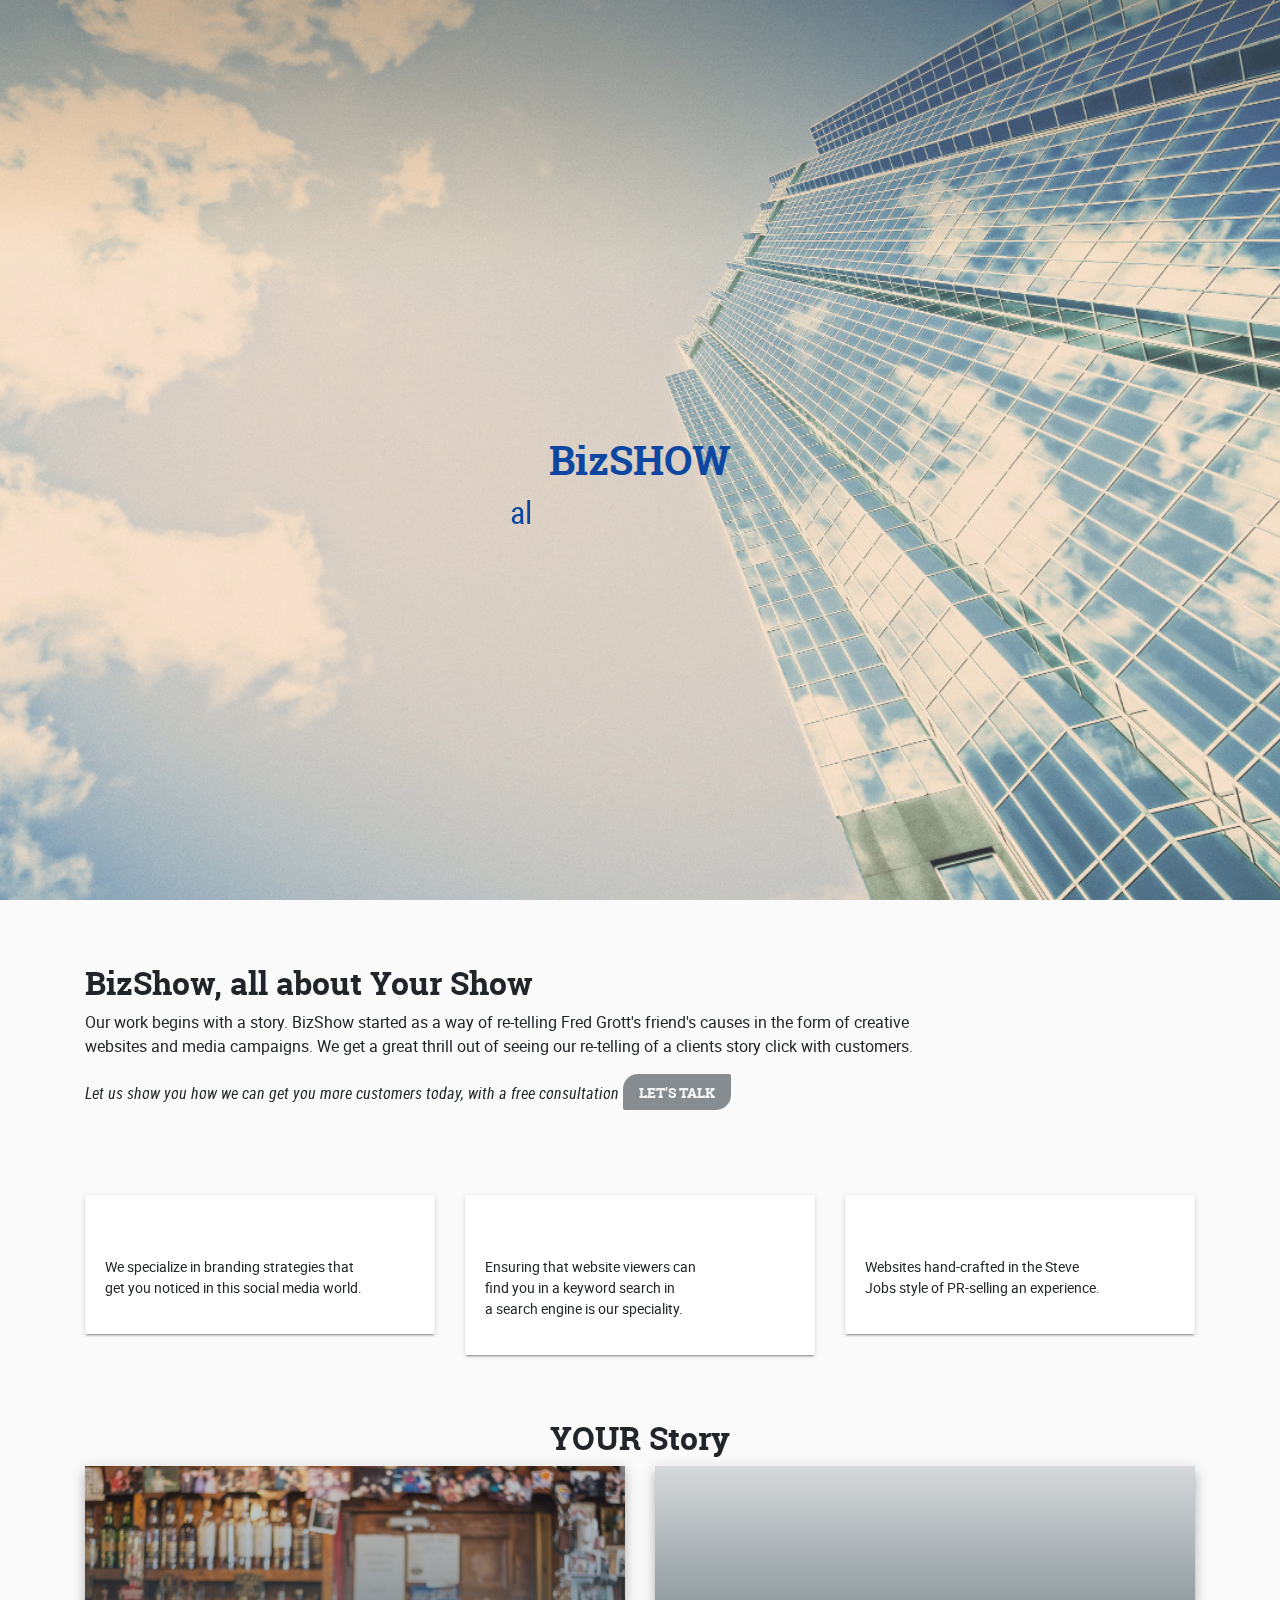
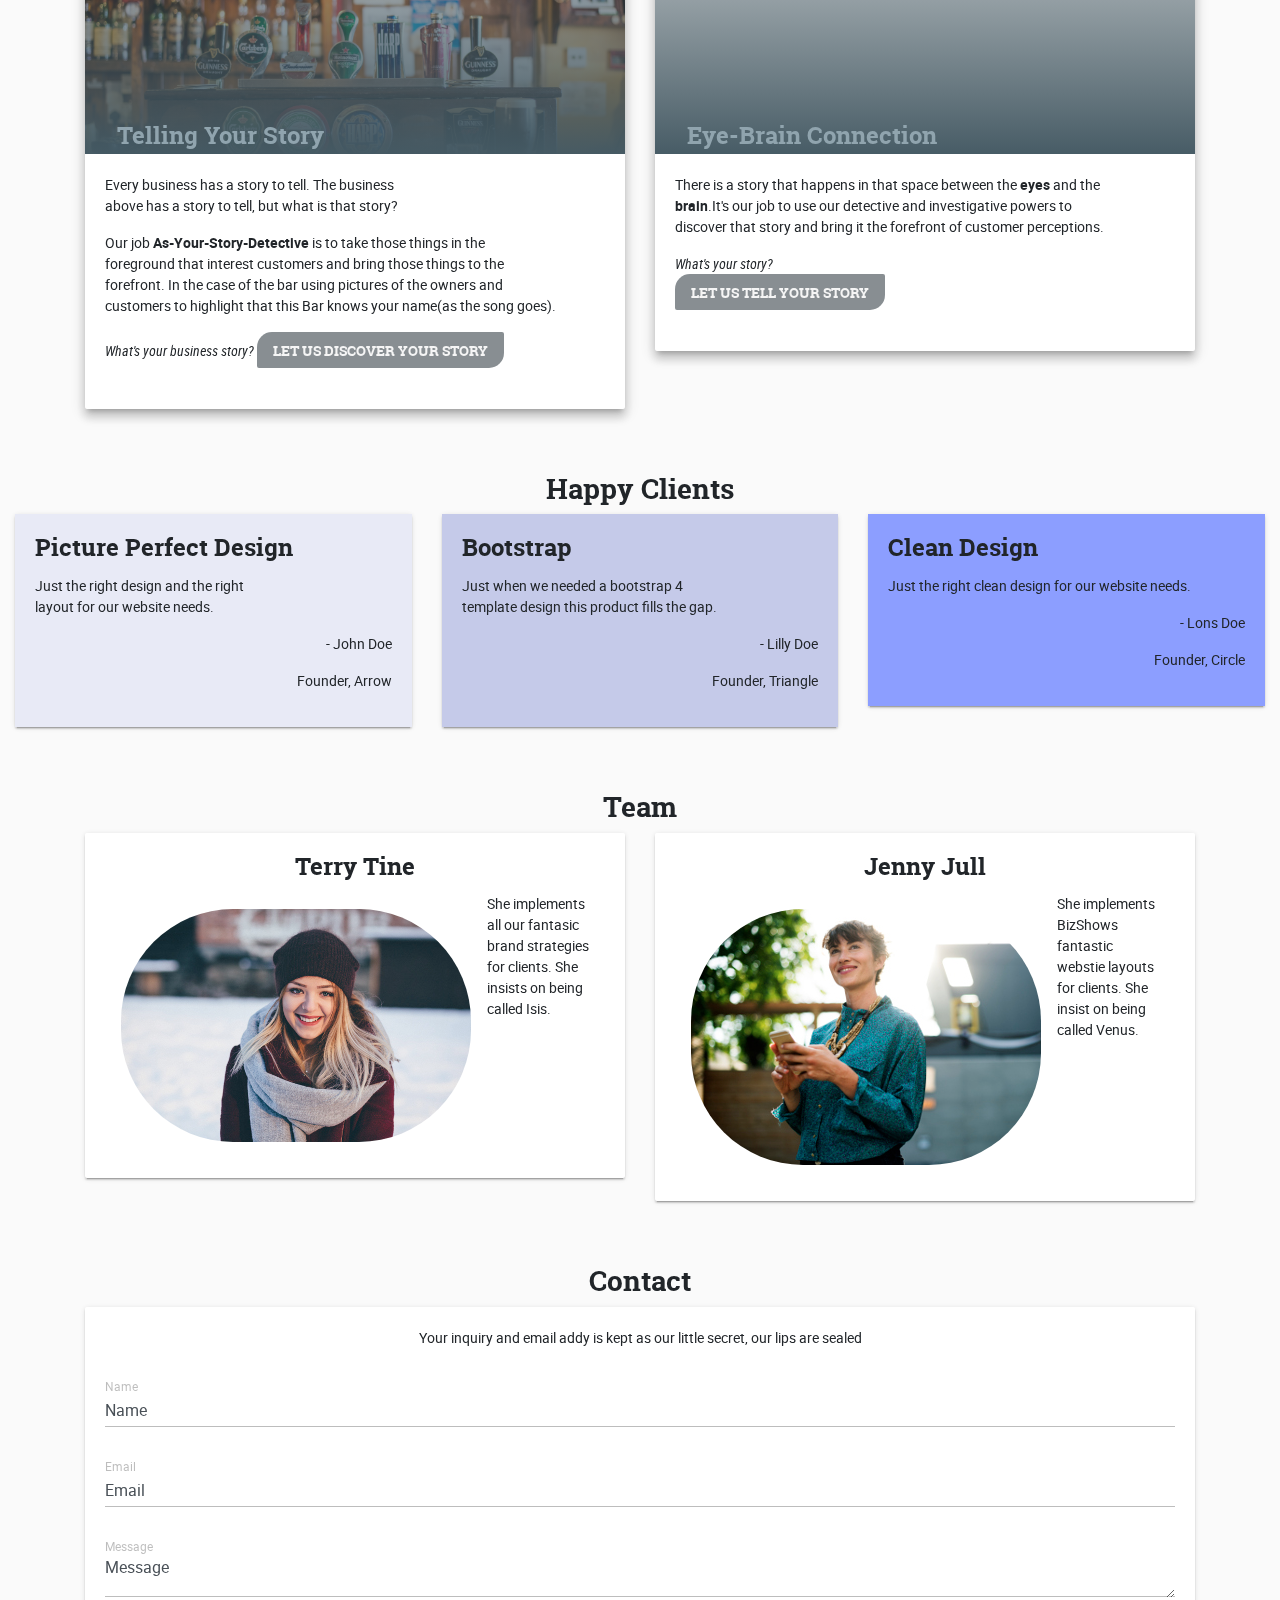
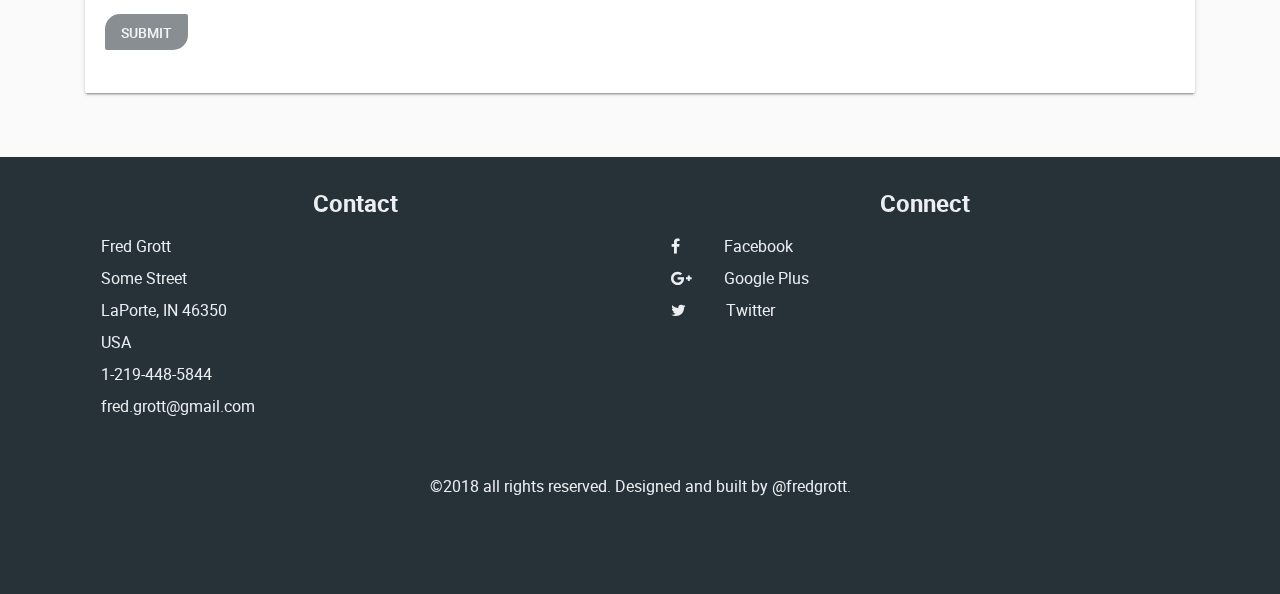
==== commit 3d386a57: "more changes" ====
--- a/layout-four.html
+++ b/layout-four.html
@@ -8,9 +8,9 @@
     <meta charset="utf-8">
     <meta name="viewport" content="width=device-width, initial-scale=1, shrink-to-fit=no, viewport-fit=cover">
     <meta name="description" content="BizShow Business  Template">
-<meta name="robots" content="noindex, nofollow">
     <meta name="author" content="Fred Grott">
     <title>BizShow</title>
+<meta name="robots" content="noindex, nofollow">
     <meta http-equiv="X-UA-Compatible" content="IE=edge">
     <!-- create a 512x512 favicon image and than use realfavicongenerator.net to generate these-->
     <link rel="apple-touch-icon" sizes="180x180" href="apple-touch-icon.png">
@@ -61,7 +61,7 @@
                  <h2 class="section-title" data-aos="fade-zoom-in" data-aos-delay="100" data-aos-anchor=".mission" data-aos-duration="2000">BizShow, all about Your Show</h2>
                  <div class="mission-block">
                        <p class="balance-text">Our work begins with a story. BizShow started as a way of re-telling Fred Grott's friend's causes in the form of creative websites and media campaigns. We get a great thrill out of seeing our re-telling of a clients story click with customers.</p>
-                       <p class="call-to-action-text-secondary">Let us show you how we can get you more customers today, with a free consultation <a href="#!" class="button-text btn btn-outline-secondary " >Let's talk</a></p>
+                       <p class="call-to-action-text-secondary">Let us show you how we can get you more customers today, with a free consultation <a href="#!" class="button-text btn btn-outline-two btn-leafy" >Let's talk</a></p>
                  </div>
             </div>
             </div>
@@ -78,7 +78,7 @@
               <div class="card promo-card brand">
                 <div class="card-body">
                   <!-- note: the aos transitions are triggered by individual card anchors as than they trigger at the right moment both on deskop and mobile rather than using a section anchors -->
-                  <h1 class="card-title  mr-auto text-center" data-aos="flip-left" data-aos-delay="100" data-aos-anchor=".brand">Brand</h1>
+                  <h3 class="card-title  mr-auto text-center" data-aos="flip-left" data-aos-delay="100" data-aos-anchor=".brand">Brand</h3>
                   <p class="promo-caption balance-text">We specialize in branding strategies that get you noticed in this social media world.</p>
                 </div>
               </div><!-- ./card -->
@@ -125,7 +125,7 @@
 
                   <p class="card-text balance-text">Every business has a story to tell. The business above has a story to tell, but what is that story?</p>
                   <p class="card-text balance-text">Our job <b>As-Your-Story-Detective</b> is to take those things in the foreground that interest customers and bring those things to the forefront. In the case of the bar using pictures of the owners and customers to highlight that this Bar knows your name(as the song goes).</p>
-                  <p class="call-to-action-text-secondary">What's your business story? <a href="#!" class="btn btn-outline-secondary button-text ">Let Us Discover Your Story</a></p>
+                  <p class="call-to-action-text-secondary">What's your business story? <a href="#!" class="btn btn-outline-two btn-leafy button-text ">Let Us Discover Your Story</a></p>
               </div>
 
             </div>
@@ -139,7 +139,7 @@
 
 
                   <p class="card-text balance-text">There is a story that happens in that space between the <b>eyes</b> and the <b>brain</b>.It's our job to use our detective and investigative powers to discover that story and bring it the forefront of customer perceptions.</p>
-                  <p class="call-to-action-text-secondary">What's your story?<br/> <a href="#!" class="btn btn-outline-secondary button-text ">Let Us Tell Your Story</a></p>
+                  <p class="call-to-action-text-secondary">What's your story?<br/> <a href="#!" class="btn btn-outline-two btn-leafy button-text ">Let Us Tell Your Story</a></p>
                 </div>
 
               </div>
@@ -214,7 +214,7 @@
               <div class="card">
                 <div class="card-body">
                   <h2 class="card-title mx-auto text-center">Terry Tine</h2>
-                  <img class="team-oval float-left" src="assets/images/layout-two/pexels-photo-324658.jpg">
+                  <img class="team-oval float-left" src="assets/images/layout-two/pexels-photo-324658.jpg" alt="">
                   <p class="balance-text">She implements all our fantasic brand strategies for clients. She insists on being called Isis.</p>
                 </div>
               </div>
@@ -223,7 +223,7 @@
               <div class="card">
                 <div class="card-body">
                     <h2 class="card-title mx-auto text-center">Jenny Jull</h2>
-                  <img class="team-oval float-left" src="assets/images/layout-two/pexels-photo-407237.jpg">
+                  <img class="team-oval float-left" src="assets/images/layout-two/pexels-photo-407237.jpg" alt="">
                   <p class="balance-text">She implements BizShows fantastic webstie layouts for clients. She insist on being called Venus.</p>
                 </div>
               </div>
@@ -270,10 +270,10 @@
                        </div>
                        <div class="form-group bmd-form-group">
                          <label for="formMessage" >Message</label>
-                         <textarea class="form-control" if="formMessage">Message</textarea>
+                         <textarea class="form-control" id="formMessage">Message</textarea>
                        </div>
 
-                         <button type="submit" class="btn  btn-outline">Submit</button>
+                         <button type="submit" class="btn  btn-outline-two btn-leafy">Submit</button>
                        </form>
                    </div>
                  </div>
